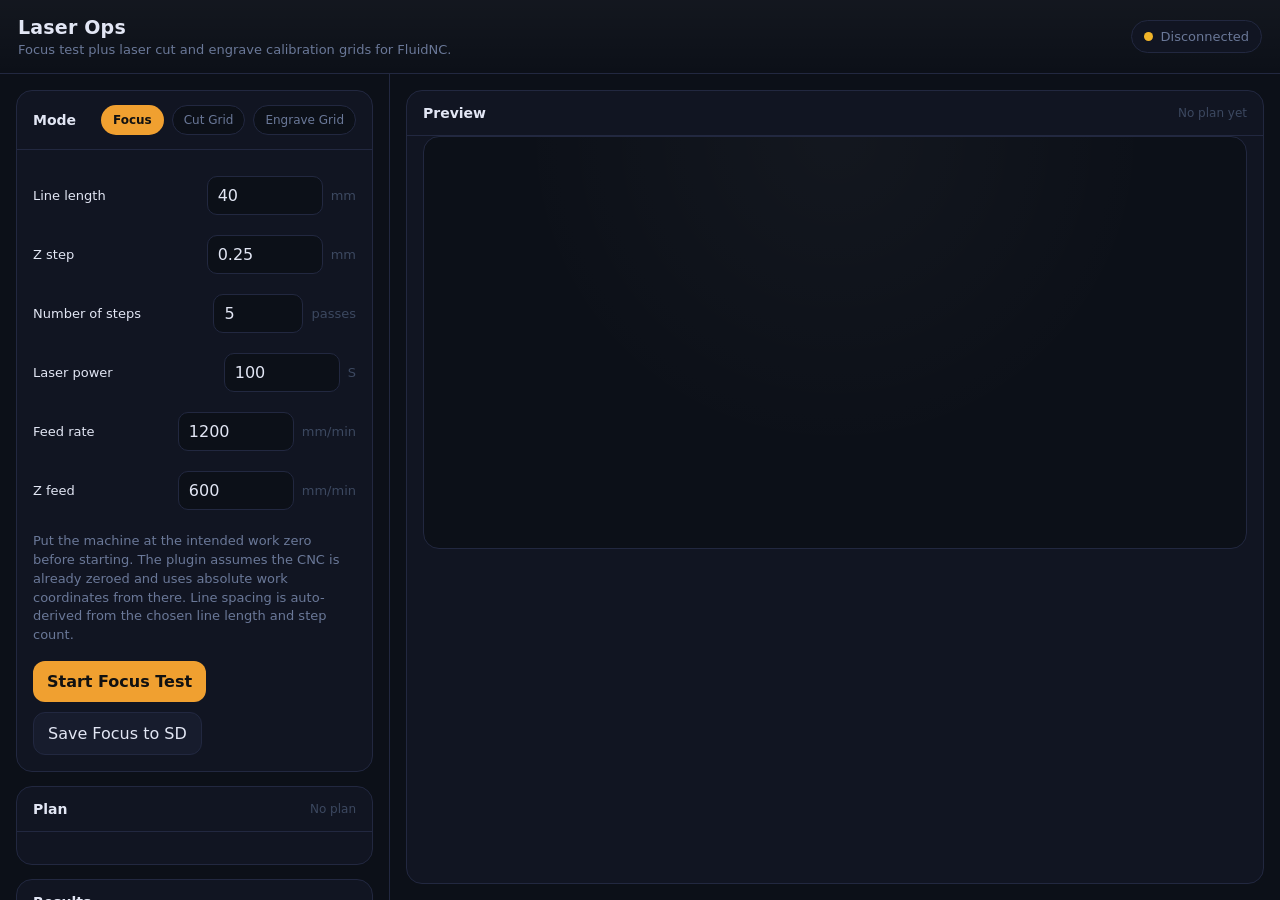
==== index.html @ 5a19244e "Remove Z moves from laser grids" ====
<!DOCTYPE html>
<html lang="en">
<head>
<meta charset="UTF-8">
<meta name="viewport" content="width=device-width, initial-scale=1.0">
<title>Laser Ops</title>
<link rel="stylesheet" href="style.css">
</head>
<body>

<div class="shell">
  <div class="topbar">
    <div class="title-wrap">
      <div class="title">Laser Ops</div>
      <div class="subtitle">Focus test plus laser cut and engrave calibration grids for FluidNC.</div>
    </div>
    <div class="status-pill"><span id="status-dot" class="status-dot"></span><span id="status-text">Disconnected</span></div>
  </div>

  <div class="content">
    <div class="sidebar">
      <div class="panel">
        <div class="panel-hd">
          <div class="panel-title">Mode</div>
          <div class="tab-strip">
            <button class="tab-btn active" id="tab-focus" data-tab="focus">Focus</button>
            <button class="tab-btn" id="tab-cut" data-tab="cut">Cut Grid</button>
            <button class="tab-btn" id="tab-engrave" data-tab="engrave">Engrave Grid</button>
          </div>
        </div>
        <div class="panel-body">
          <div id="mode-focus" class="mode-panel">
          <div class="param-row">
            <span class="param-label">Line length</span>
            <div class="param-controls"><input id="line-length" class="param-input" type="number" min="1" step="0.1" value="40"><span class="param-unit">mm</span></div>
          </div>
          <div class="param-row">
            <span class="param-label">Z step</span>
            <div class="param-controls"><input id="z-step" class="param-input" type="number" min="0.001" step="0.001" value="0.25"><span class="param-unit">mm</span></div>
          </div>
          <div class="param-row">
            <span class="param-label">Number of steps</span>
            <div class="param-controls"><input id="step-count" class="param-input narrow" type="number" min="1" step="1" value="5"><span class="param-unit">passes</span></div>
          </div>
          <div class="param-row">
            <span class="param-label">Laser power</span>
            <div class="param-controls"><input id="laser-power" class="param-input" type="number" min="0" step="1" value="100"><span class="param-unit">S</span></div>
          </div>
          <div class="param-row">
            <span class="param-label">Feed rate</span>
            <div class="param-controls"><input id="feed-rate" class="param-input" type="number" min="1" step="1" value="1200"><span class="param-unit">mm/min</span></div>
          </div>
          <div class="param-row">
            <span class="param-label">Z feed</span>
            <div class="param-controls"><input id="z-feed" class="param-input" type="number" min="1" step="1" value="600"><span class="param-unit">mm/min</span></div>
          </div>
          <div class="hint">
            Put the machine at the intended work zero before starting. The plugin assumes the CNC is already zeroed and uses absolute work coordinates from there.
            Line spacing is auto-derived from the chosen line length and step count.
          </div>

          <div class="action-bar">
            <button id="start-focus-btn" class="primary-btn">Start Focus Test</button>
            <button id="save-focus-btn" class="secondary-btn">Save Focus to SD</button>
            <button id="abort-btn" class="danger-btn" style="display:none">Abort</button>
            <button id="reset-btn" class="secondary-btn" style="display:none">Reset</button>
          </div>
          </div>

          <div id="mode-cut" class="mode-panel" style="display:none">
            <div class="param-row">
              <span class="param-label">Columns (power)</span>
              <div class="param-controls"><input id="cut-cols" class="param-input narrow" type="number" min="1" step="1" value="5"><span class="param-unit">cells</span></div>
            </div>
            <div class="param-row">
              <span class="param-label">Rows (speed)</span>
              <div class="param-controls"><input id="cut-rows" class="param-input narrow" type="number" min="1" step="1" value="5"><span class="param-unit">cells</span></div>
            </div>
            <div class="param-row">
              <span class="param-label">Power start</span>
              <div class="param-controls"><input id="cut-power-start" class="param-input" type="number" min="0" step="1" value="120"><span class="param-unit">S</span></div>
            </div>
            <div class="param-row">
              <span class="param-label">Power step</span>
              <div class="param-controls"><input id="cut-power-step" class="param-input" type="number" min="0" step="1" value="60"><span class="param-unit">S</span></div>
            </div>
            <div class="param-row">
              <span class="param-label">Speed start</span>
              <div class="param-controls"><input id="cut-speed-start" class="param-input" type="number" min="1" step="1" value="800"><span class="param-unit">mm/min</span></div>
            </div>
            <div class="param-row">
              <span class="param-label">Speed step</span>
              <div class="param-controls"><input id="cut-speed-step" class="param-input" type="number" min="0" step="1" value="300"><span class="param-unit">mm/min</span></div>
            </div>
            <div class="param-row">
              <span class="param-label">Square size</span>
              <div class="param-controls"><input id="cut-square-size" class="param-input" type="number" min="1" step="0.1" value="12"><span class="param-unit">mm</span></div>
            </div>
            <div class="param-row">
              <span class="param-label">Gap</span>
              <div class="param-controls"><input id="cut-gap" class="param-input" type="number" min="0" step="0.1" value="3"><span class="param-unit">mm</span></div>
            </div>
            <div class="hint">
              Each cell is a cut-only square. Power is varied across columns and speed is varied across rows.
            </div>
            <div class="action-bar">
              <button id="start-cut-btn" class="primary-btn">Start Cut Grid</button>
              <button id="save-cut-btn" class="secondary-btn">Save Cut to SD</button>
            </div>
          </div>

          <div id="mode-engrave" class="mode-panel" style="display:none">
            <div class="param-row">
              <span class="param-label">Columns (power)</span>
              <div class="param-controls"><input id="engrave-cols" class="param-input narrow" type="number" min="1" step="1" value="5"><span class="param-unit">cells</span></div>
            </div>
            <div class="param-row">
              <span class="param-label">Rows (speed)</span>
              <div class="param-controls"><input id="engrave-rows" class="param-input narrow" type="number" min="1" step="1" value="5"><span class="param-unit">cells</span></div>
            </div>
            <div class="param-row">
              <span class="param-label">Power start</span>
              <div class="param-controls"><input id="engrave-power-start" class="param-input" type="number" min="0" step="1" value="60"><span class="param-unit">S</span></div>
            </div>
            <div class="param-row">
              <span class="param-label">Power step</span>
              <div class="param-controls"><input id="engrave-power-step" class="param-input" type="number" min="0" step="1" value="30"><span class="param-unit">S</span></div>
            </div>
            <div class="param-row">
              <span class="param-label">Speed start</span>
              <div class="param-controls"><input id="engrave-speed-start" class="param-input" type="number" min="1" step="1" value="1200"><span class="param-unit">mm/min</span></div>
            </div>
            <div class="param-row">
              <span class="param-label">Speed step</span>
              <div class="param-controls"><input id="engrave-speed-step" class="param-input" type="number" min="0" step="1" value="300"><span class="param-unit">mm/min</span></div>
            </div>
            <div class="param-row">
              <span class="param-label">Square size</span>
              <div class="param-controls"><input id="engrave-square-size" class="param-input" type="number" min="1" step="0.1" value="12"><span class="param-unit">mm</span></div>
            </div>
            <div class="param-row">
              <span class="param-label">Line interval</span>
              <div class="param-controls"><input id="engrave-line-interval" class="param-input" type="number" min="0.1" step="0.1" value="0.5"><span class="param-unit">mm</span></div>
            </div>
            <div class="hint">
              Each cell is an engraved fill square. Power is varied across columns and speed is varied across rows.
            </div>
            <div class="action-bar">
              <button id="start-engrave-btn" class="primary-btn">Start Engrave Grid</button>
              <button id="save-engrave-btn" class="secondary-btn">Save Engrave to SD</button>
            </div>
          </div>
        </div>
      </div>

      <div class="panel">
        <div class="panel-hd"><div class="panel-title">Plan</div><div id="plan-summary" class="pass-value">No plan</div></div>
        <div class="panel-body">
          <div id="pass-list" class="progress-list"></div>
        </div>
      </div>

      <div class="panel">
        <div class="panel-hd"><div class="panel-title">Results</div></div>
        <div class="panel-body">
          <div id="results" class="results">
            <div class="result-line"><span class="result-label">Ready</span><span class="result-value">Set parameters and start</span></div>
          </div>
        </div>
      </div>
    </div>

    <div class="preview">
      <div class="preview-panel">
        <div class="panel" style="height:100%">
          <div class="panel-hd"><div class="panel-title">Preview</div><div id="plan-detail" class="pass-value">No plan yet</div></div>
          <div class="panel-body" style="height:100%; min-height:0; padding-top:0">
            <div class="preview-canvas-wrap"><canvas id="preview" class="preview-canvas"></canvas></div>
          </div>
        </div>
      </div>
    </div>
  </div>
</div>

<div id="toast" class="toast"></div>

<script>
let msgId = 0
const pending = {}
const state = {
  machineState: 'Disconnected',
  running: false,
  abort: false,
  plan: null,
  saveTimer: null,
  mode: 'focus',
}

const defaults = {
  lineLength: 40,
  zStep: 0.25,
  stepCount: 5,
  laserPower: 100,
  feedRate: 1200,
  zFeed: 600,
  cut: {
    cols: 5,
    rows: 5,
    powerStart: 120,
    powerStep: 60,
    speedStart: 800,
    speedStep: 300,
    squareSize: 12,
    gap: 3,
  },
  engrave: {
    cols: 5,
    rows: 5,
    powerStart: 60,
    powerStep: 30,
    speedStart: 1200,
    speedStep: 300,
    squareSize: 12,
    lineInterval: 0.5,
  }
}

function call(method, params) {
  return new Promise((resolve, reject) => {
    const id = String(++msgId)
    pending[id] = { resolve, reject }
    window.parent.postMessage({ type: 'fluid-request', id, method, params: params ?? {} }, '*')
  })
}

window.addEventListener('message', e => {
  if (e.data?.type === 'fluid-response') {
    const p = pending[e.data.id]
    if (p) {
      delete pending[e.data.id]
      e.data.error ? p.reject(new Error(e.data.error)) : p.resolve(e.data.result)
    }
  }
  if (e.data?.type === 'fluid-event' && e.data.event === 'status') {
    applyStatus(e.data.data)
  }
})

function $(id) { return document.getElementById(id) }
function num(id, fallback) {
  const v = parseFloat($(id).value)
  return Number.isFinite(v) ? v : fallback
}

function clamp(v, min, max) {
  return Math.min(max, Math.max(min, v))
}

function fmt(v) {
  return Number(v).toFixed(3)
}

function toast(msg, kind = 'ok') {
  const el = $('toast')
  el.textContent = msg
  el.className = `toast show ${kind}`
  clearTimeout(toast._t)
  toast._t = setTimeout(() => { el.className = 'toast' }, 2500)
}

function setStatus(text, kind) {
  $('status-text').textContent = text
  $('status-dot').className = `status-dot ${kind}`
}

function applyStatus(s) {
  if (!s) return
  state.machineState = s.state || state.machineState
  if (state.machineState === 'Idle') setStatus('Idle', 'idle')
  else if (state.machineState === 'Run' || state.machineState === 'Jog') setStatus(state.machineState, 'run')
  else if (state.machineState === 'Alarm') setStatus('Alarm', 'alarm')
  else setStatus(state.machineState || 'Connected', '')
}

function readParams() {
  const lineLength = Math.max(0.001, num('line-length', defaults.lineLength))
  const zStep = Math.max(0.001, Math.abs(num('z-step', defaults.zStep)))
  const stepCount = Math.max(1, Math.round(num('step-count', defaults.stepCount)))
  const laserPower = Math.max(0, num('laser-power', defaults.laserPower))
  const feedRate = Math.max(1, num('feed-rate', defaults.feedRate))
  const zFeed = Math.max(1, num('z-feed', defaults.zFeed))
  const linePitch = stepCount > 1 ? clamp(lineLength / stepCount, 1, 20) : 0

  return { lineLength, zStep, stepCount, laserPower, feedRate, zFeed, linePitch }
}

function readGridParams(prefix) {
  const base = {
    cols: Math.max(1, Math.round(num(`${prefix}-cols`, defaults[prefix].cols))),
    rows: Math.max(1, Math.round(num(`${prefix}-rows`, defaults[prefix].rows))),
    powerStart: Math.max(0, num(`${prefix}-power-start`, defaults[prefix].powerStart)),
    powerStep: Math.max(0, num(`${prefix}-power-step`, defaults[prefix].powerStep)),
    speedStart: Math.max(1, num(`${prefix}-speed-start`, defaults[prefix].speedStart)),
    speedStep: Math.max(0, num(`${prefix}-speed-step`, defaults[prefix].speedStep)),
    squareSize: Math.max(1, num(`${prefix}-square-size`, defaults[prefix].squareSize)),
  }
  if (prefix === 'cut') base.gap = Math.max(0, num('cut-gap', defaults.cut.gap))
  if (prefix === 'engrave') base.lineInterval = Math.max(0.05, num('engrave-line-interval', defaults.engrave.lineInterval))
  return base
}

function buildPlan() {
  const p = readParams()
  const passes = []
  for (let i = 0; i < p.stepCount; i++) {
    const y = i * p.linePitch
    const z = i * p.zStep
    const reverse = i % 2 === 1
    passes.push({
      index: i,
      label: `Pass ${i + 1}`,
      y,
      z,
      startX: reverse ? p.lineLength : 0,
      endX: reverse ? 0 : p.lineLength,
      reverse,
    })
  }
  return { ...p, passes }
}

function buildGridPlan(prefix) {
  const p = readGridParams(prefix)
  const gap = p.gap ?? 3
  const cells = []
  for (let row = 0; row < p.rows; row++) {
    for (let col = 0; col < p.cols; col++) {
      cells.push({
        row,
        col,
        power: p.powerStart + col * p.powerStep,
        speed: p.speedStart + row * p.speedStep,
        x: col * (p.squareSize + gap),
        y: row * (p.squareSize + gap),
      })
    }
  }
  return { ...p, gap, cells, totalW: p.cols * p.squareSize + (p.cols - 1) * gap, totalH: p.rows * p.squareSize + (p.rows - 1) * gap }
}

function savePlan() {
  clearTimeout(state.saveTimer)
  state.saveTimer = setTimeout(async () => {
    try {
      await call('saveSettings', {
        data: {
          focus: readParams(),
          cut: readGridParams('cut'),
          engrave: readGridParams('engrave'),
          lastMode: state.mode,
        }
      })
    } catch (_) {}
  }, 250)
}

function safeFileStamp() {
  const d = new Date()
  const p = n => String(n).padStart(2, '0')
  return `${d.getFullYear()}${p(d.getMonth() + 1)}${p(d.getDate())}-${p(d.getHours())}${p(d.getMinutes())}${p(d.getSeconds())}`
}

function fileNameForMode(mode) {
  return `laser-ops-${mode}-${safeFileStamp()}.nc`
}

function textStrokeCommands(text, x, y, scale, feed) {
  const lines = []
  let cursor = x
  for (const ch of String(text)) {
    const glyph = fontGlyph(ch)
    for (const seg of glyph) {
      lines.push(`G0 X${fmt(cursor + seg[0] * scale)} Y${fmt(y + seg[1] * scale)}`)
      lines.push(`G1 X${fmt(cursor + seg[2] * scale)} Y${fmt(y + seg[3] * scale)} F${Math.round(feed)}`)
    }
    cursor += 6 * scale
  }
  return lines
}

function buildFocusGcode() {
  const p = buildPlan()
  const lines = ['(Laser Ops focus test)', 'G90 G21', 'M5', 'G0 X0 Y0']
  for (const pass of p.passes) {
    lines.push(`G0 X${fmt(pass.startX)} Y${fmt(pass.y)}`)
    lines.push(`G1 Z${fmt(pass.z)} F${fmt(p.zFeed)}`)
    lines.push(`M4 S${Math.round(p.laserPower)}`)
    lines.push(`G1 X${fmt(pass.endX)} F${Math.round(p.feedRate)}`)
    lines.push('M5')
  }
  lines.push('M5', 'M30')
  return lines.join('\n') + '\n'
}

function buildCutGcode() {
  const p = buildGridPlan('cut')
  const lines = ['(Laser Ops cut grid)', 'G90 G21', 'M5', 'G0 X0 Y0']
  const stepX = p.squareSize + p.gap
  const stepY = p.squareSize + p.gap
  const labelMargin = 10
  const labelPower = 30
  for (let col = 0; col < p.cols; col++) {
    const x = labelMargin + col * stepX
    lines.push('M5', `M4 S${labelPower}`)
    lines.push(...textStrokeCommands(compactValue(p.powerStart + col * p.powerStep), x, labelMargin - 6, 2.2, 900))
    lines.push('M5')
  }
  for (let row = 0; row < p.rows; row++) {
    const y = labelMargin + row * stepY + p.squareSize * 0.6
    lines.push('M5', `M4 S${labelPower}`)
    lines.push(...textStrokeCommands(compactValue(p.speedStart + row * p.speedStep), labelMargin - 8, y, 2.2, 900))
    lines.push('M5')
  }
  for (const cell of p.cells) {
    const x = labelMargin + cell.col * stepX
    const y = labelMargin + cell.row * stepY
    lines.push(`G0 X${fmt(x)} Y${fmt(y)}`)
    lines.push(`M4 S${Math.round(cell.power)}`)
    lines.push(`G1 F${Math.round(cell.speed)}`)
    lines.push(`G1 X${fmt(x + p.squareSize)} Y${fmt(y)}`)
    lines.push(`G1 X${fmt(x + p.squareSize)} Y${fmt(y + p.squareSize)}`)
    lines.push(`G1 X${fmt(x)} Y${fmt(y + p.squareSize)}`)
    lines.push(`G1 X${fmt(x)} Y${fmt(y)}`)
    lines.push('M5')
  }
  lines.push('M5', 'M30')
  return lines.join('\n') + '\n'
}

function buildEngraveGcode() {
  const p = buildGridPlan('engrave')
  const lines = ['(Laser Ops engrave grid)', 'G90 G21', 'M5', 'G0 X0 Y0']
  const stepX = p.squareSize + p.gap
  const stepY = p.squareSize + p.gap
  const labelMargin = 10
  const labelPower = 30
  for (let col = 0; col < p.cols; col++) {
    const x = labelMargin + col * stepX
    lines.push('M5', `M4 S${labelPower}`)
    lines.push(...textStrokeCommands(compactValue(p.powerStart + col * p.powerStep), x, labelMargin - 6, 2.2, 900))
    lines.push('M5')
  }
  for (let row = 0; row < p.rows; row++) {
    const y = labelMargin + row * stepY + p.squareSize * 0.6
    lines.push('M5', `M4 S${labelPower}`)
    lines.push(...textStrokeCommands(compactValue(p.speedStart + row * p.speedStep), labelMargin - 8, y, 2.2, 900))
    lines.push('M5')
  }
  for (const cell of p.cells) {
    const x = labelMargin + cell.col * stepX
    const y = labelMargin + cell.row * stepY
    lines.push(`G0 X${fmt(x)} Y${fmt(y)}`)
    lines.push(`M4 S${Math.round(cell.power)}`)
    for (let yy = y; yy <= y + p.squareSize + 1e-6; yy += p.lineInterval) {
      lines.push(`G1 X${fmt(x + p.squareSize)} Y${fmt(yy)} F${Math.round(cell.speed)}`)
      lines.push(`G1 X${fmt(x)} Y${fmt(yy)} F${Math.round(cell.speed)}`)
    }
    lines.push('M5')
  }
  lines.push('M5', 'M30')
  return lines.join('\n') + '\n'
}

async function saveCurrentModeToSd(mode) {
  const content = mode === 'focus' ? buildFocusGcode() : mode === 'cut' ? buildCutGcode() : buildEngraveGcode()
  const path = `/sd/${fileNameForMode(mode)}`
  await call('writeFile', { path, content, fs: 'sd' })
  toast(`Saved to SD: ${path}`, 'ok')
  $('results').innerHTML = `<div class="result-line"><span class="result-label">Saved</span><span class="result-value">${path}</span></div>`
}

function loadParams(settings) {
  const focus = { ...defaults, ...(settings?.focus || settings || {}) }
  $('line-length').value = focus.lineLength
  $('z-step').value = focus.zStep
  $('step-count').value = focus.stepCount
  $('laser-power').value = focus.laserPower
  $('feed-rate').value = focus.feedRate
  $('z-feed').value = focus.zFeed
  const cut = { ...defaults.cut, ...(settings?.cut || {}) }
  $('cut-cols').value = cut.cols
  $('cut-rows').value = cut.rows
  $('cut-power-start').value = cut.powerStart
  $('cut-power-step').value = cut.powerStep
  $('cut-speed-start').value = cut.speedStart
  $('cut-speed-step').value = cut.speedStep
  $('cut-square-size').value = cut.squareSize
  $('cut-gap').value = cut.gap
  const engrave = { ...defaults.engrave, ...(settings?.engrave || {}) }
  $('engrave-cols').value = engrave.cols
  $('engrave-rows').value = engrave.rows
  $('engrave-power-start').value = engrave.powerStart
  $('engrave-power-step').value = engrave.powerStep
  $('engrave-speed-start').value = engrave.speedStart
  $('engrave-speed-step').value = engrave.speedStep
  $('engrave-square-size').value = engrave.squareSize
  $('engrave-line-interval').value = engrave.lineInterval
}

function renderPlan() {
  const plan = state.mode === 'focus' ? buildPlan() : buildGridPlan(state.mode)
  state.plan = plan
  if (state.mode === 'focus') {
    $('plan-summary').textContent = `${plan.stepCount} passes`
    $('plan-detail').textContent = `Length ${fmt(plan.lineLength)} mm, pitch ${fmt(plan.linePitch)} mm, Z step ${fmt(plan.zStep)} mm`
    $('pass-list').innerHTML = plan.passes.map(p => `
    <div class="pass-row pending" id="pass-${p.index}">
      <div class="pass-dot"></div>
      <div class="pass-main">
        <div class="pass-title">${p.label}</div>
        <div class="pass-meta">${p.reverse ? 'Right to left' : 'Left to right'} · Y ${fmt(p.y)} · Z ${fmt(p.z)}</div>
      </div>
      <div class="pass-value">${fmt(p.z)} mm</div>
    </div>
    `).join('')
  } else {
    $('plan-summary').textContent = `${plan.rows} × ${plan.cols} cells`
    $('plan-detail').textContent = state.mode === 'cut'
      ? `Cut grid: square ${fmt(plan.squareSize)} mm, gap ${fmt(plan.gap ?? 3)} mm`
      : `Engrave grid: square ${fmt(plan.squareSize)} mm, line interval ${fmt(plan.lineInterval)} mm`
    $('pass-list').innerHTML = `
      <div class="pass-row done">
        <div class="pass-dot"></div>
        <div class="pass-main">
          <div class="pass-title">Power axis</div>
          <div class="pass-meta">${fmt(plan.cols)} columns from ${fmt(plan.powerStart)} to ${fmt(plan.powerStart + (plan.cols - 1) * plan.powerStep)}</div>
        </div>
        <div class="pass-value">S</div>
      </div>
      <div class="pass-row done">
        <div class="pass-dot"></div>
        <div class="pass-main">
          <div class="pass-title">Speed axis</div>
          <div class="pass-meta">${fmt(plan.rows)} rows from ${fmt(plan.speedStart)} to ${fmt(plan.speedStart + (plan.rows - 1) * plan.speedStep)}</div>
        </div>
        <div class="pass-value">mm/min</div>
      </div>
    `
  }
  if (state.mode === 'focus') drawPreview()
  else drawGridPreview(state.mode)
}

function setPassState(index, kind, value) {
  const row = $(`pass-${index}`)
  if (!row) return
  row.className = `pass-row ${kind}`
  const valueEl = row.querySelector('.pass-value')
  if (valueEl && value !== undefined) valueEl.textContent = value
}

function fontGlyph(ch) {
  const g = {
    '0': [[0,0,4,0],[4,0,4,6],[4,6,0,6],[0,6,0,0]],
    '1': [[2,0,2,6],[1,1,2,0],[1,6,3,6]],
    '2': [[0,1,1,0],[1,0,4,0],[4,0,4,3],[4,3,0,6],[0,6,4,6]],
    '3': [[0,0,4,0],[4,0,4,6],[0,3,3,3],[0,6,4,6]],
    '4': [[0,0,0,3],[0,3,4,3],[4,0,4,6]],
    '5': [[4,0,0,0],[0,0,0,3],[0,3,4,3],[4,3,4,6],[0,6,4,6]],
    '6': [[4,0,0,0],[0,0,0,6],[0,3,4,3],[4,3,4,6],[0,6,4,6]],
    '7': [[0,0,4,0],[4,0,1,6]],
    '8': [[0,0,4,0],[4,0,4,6],[4,6,0,6],[0,6,0,0],[0,3,4,3]],
    '9': [[4,6,4,0],[4,0,0,0],[0,0,0,3],[0,3,4,3]],
    '.': [[2,5,2,5]],
    '-': [[0,3,4,3]],
    'S': [[4,0,0,0],[0,0,0,3],[0,3,4,3],[4,3,4,6],[4,6,0,6]],
    'P': [[0,6,0,0],[0,0,4,0],[4,0,4,3],[4,3,0,3]],
    'F': [[0,0,0,6],[0,0,4,0],[0,3,3,3]],
    'x': [[0,0,4,6],[4,0,0,6]],
    '/': [[0,6,4,0]],
    ' ': [],
  }
  return g[ch] || []
}

function drawTextStroke(ctx, text, x, y, scale, strokeWidth = 1) {
  ctx.lineWidth = strokeWidth
  for (const ch of String(text)) {
    const glyph = fontGlyph(ch)
    for (const seg of glyph) {
      if (seg.length === 4) {
        ctx.beginPath()
        ctx.moveTo(x + seg[0] * scale, y + seg[1] * scale)
        ctx.lineTo(x + seg[2] * scale, y + seg[3] * scale)
        ctx.stroke()
      }
    }
    x += 6 * scale
  }
}

function cellOrigin(plan, cell) {
  const margin = 8
  return {
    x: margin + cell.col * (plan.squareSize + plan.gap),
    y: margin + cell.row * (plan.squareSize + plan.gap),
  }
}

function drawGridPreview(mode, activeCell = null) {
  const canvas = $('preview')
  const wrap = canvas.parentElement
  const w = wrap.clientWidth || 320
  const h = wrap.clientHeight || 320
  const dpr = window.devicePixelRatio || 1
  canvas.width = Math.max(1, Math.floor(w * dpr))
  canvas.height = Math.max(1, Math.floor(h * dpr))
  canvas.style.width = `${w}px`
  canvas.style.height = `${h}px`
  const ctx = canvas.getContext('2d')
  ctx.setTransform(dpr, 0, 0, dpr, 0, 0)
  ctx.clearRect(0, 0, w, h)
  const plan = buildGridPlan(mode)
  const pad = 28
  const scale = Math.min((w - pad * 2) / (plan.totalW + 24), (h - pad * 2) / (plan.totalH + 24))
  const ox = pad + 12
  const oy = pad + 18
  const square = plan.squareSize * scale
  const gap = plan.gap * scale
  const textScale = Math.max(1.1, scale * 0.45)

  ctx.strokeStyle = getComputedStyle(document.documentElement).getPropertyValue('--border-strong').trim() || 'rgba(255,255,255,0.15)'
  ctx.fillStyle = 'rgba(255,255,255,0.04)'
  ctx.lineWidth = 1
  ctx.beginPath()
  ctx.roundRect(12, 12, w - 24, h - 24, 16)
  ctx.fill()
  ctx.stroke()

  ctx.fillStyle = 'rgba(106,120,152,0.95)'
  ctx.font = '12px ui-sans-serif, system-ui, sans-serif'
  ctx.fillText('Power axis', ox + square / 2, oy - 12)
  ctx.save()
  ctx.translate(8, oy + square / 2)
  ctx.rotate(-Math.PI / 2)
  ctx.fillText('Speed axis', 0, 0)
  ctx.restore()

  for (const cell of plan.cells) {
    const origin = {
      x: ox + cell.col * (square + gap),
      y: oy + cell.row * (square + gap),
    }
    ctx.fillStyle = cell === activeCell ? 'rgba(240,160,48,0.22)' : 'rgba(255,255,255,0.03)'
    ctx.strokeStyle = cell === activeCell ? 'rgba(240,160,48,1)' : 'rgba(226,230,244,0.6)'
    ctx.lineWidth = cell === activeCell ? 3 : 1.4
    ctx.beginPath()
    ctx.rect(origin.x, origin.y, square, square)
    ctx.fill()
    ctx.stroke()
  }

  for (let col = 0; col < plan.cols; col++) {
    const v = fmt(plan.powerStart + col * plan.powerStep)
    const x = ox + col * (square + gap)
    ctx.strokeStyle = 'rgba(226,230,244,0.85)'
    drawTextStroke(ctx, v, x + 1, oy - 6, textScale, 1.2)
  }
  for (let row = 0; row < plan.rows; row++) {
    const v = fmt(plan.speedStart + row * plan.speedStep)
    const y = oy + row * (square + gap) + square * 0.58
    ctx.strokeStyle = 'rgba(226,230,244,0.85)'
    drawTextStroke(ctx, v, 0, y, textScale, 1.2)
  }

  ctx.fillStyle = 'rgba(106,120,152,0.95)'
  ctx.fillText(mode === 'cut' ? 'Cut squares' : 'Filled engrave squares', ox + plan.totalW * scale * 0.5 - 40, h - 12)
}

function drawPreview(activeIndex = -1) {
  const canvas = $('preview')
  const wrap = canvas.parentElement
  const w = wrap.clientWidth || 320
  const h = wrap.clientHeight || 320
  const dpr = window.devicePixelRatio || 1
  canvas.width = Math.max(1, Math.floor(w * dpr))
  canvas.height = Math.max(1, Math.floor(h * dpr))
  canvas.style.width = `${w}px`
  canvas.style.height = `${h}px`

  const ctx = canvas.getContext('2d')
  ctx.setTransform(dpr, 0, 0, dpr, 0, 0)
  ctx.clearRect(0, 0, w, h)

  const plan = state.plan || buildPlan()
  if (!plan.passes) return drawGridPreview(state.mode)
  const pad = 24
  const area = {
    x: pad,
    y: pad,
    w: Math.max(50, w - pad * 2),
    h: Math.max(50, h - pad * 2),
  }
  const maxZ = Math.max(1, plan.stepCount > 1 ? (plan.stepCount - 1) * plan.zStep : 1)

  ctx.strokeStyle = getComputedStyle(document.documentElement).getPropertyValue('--border-strong').trim() || 'rgba(255,255,255,0.15)'
  ctx.fillStyle = 'rgba(255,255,255,0.04)'
  ctx.lineWidth = 1
  ctx.beginPath()
  ctx.roundRect(area.x, area.y, area.w, area.h, 14)
  ctx.fill()
  ctx.stroke()

  const left = area.x + 28
  const right = area.x + area.w - 28
  const top = area.y + 20
  const bottom = area.y + area.h - 30
  const usableH = bottom - top

  for (const p of plan.passes) {
    const t = plan.passes.length === 1 ? 0.5 : p.index / (plan.passes.length - 1)
    const y = top + t * usableH
    const zLabel = `Z ${fmt(p.z)}`
    ctx.strokeStyle = p.index === activeIndex ? 'rgba(240,160,48,1)' : 'rgba(226,230,244,0.65)'
    ctx.lineWidth = p.index === activeIndex ? 4 : 2
    ctx.beginPath()
    ctx.moveTo(left, y)
    ctx.lineTo(right, y)
    ctx.stroke()

    ctx.fillStyle = p.index === activeIndex ? 'rgba(240,160,48,1)' : 'rgba(226,230,244,0.85)'
    ctx.font = '12px ui-sans-serif, system-ui, sans-serif'
    ctx.fillText(zLabel, left, y - 7)
    ctx.fillText(p.reverse ? 'R' : 'L', right + 8, y + 4)
  }

  ctx.fillStyle = 'rgba(240,160,48,0.18)'
  ctx.fillRect(left, top - 8, right - left, 1)
  ctx.fillStyle = 'rgba(240,160,48,0.22)'
  ctx.fillRect(left, bottom + 7, right - left, 1)

  ctx.fillStyle = 'rgba(106,120,152,0.95)'
  ctx.font = '12px ui-sans-serif, system-ui, sans-serif'
  ctx.fillText(`Length ${fmt(plan.lineLength)} mm`, left, bottom + 24)
  ctx.fillText(`Pitch ${fmt(plan.linePitch)} mm`, left + 160, bottom + 24)
  ctx.fillText(`Z span ${fmt(maxZ)} mm`, left + 280, bottom + 24)
}

async function wait(ms) {
  return new Promise(resolve => setTimeout(resolve, ms))
}

async function startFocus() {
  const plan = buildPlan()
  state.plan = plan
  renderPlan()

  if (state.running) return
  if (state.machineState === 'Alarm') {
    toast('Clear alarm before starting', 'err')
    return
  }
  if (state.machineState && state.machineState !== 'Idle' && state.machineState !== 'Connected') {
    toast('Machine must be idle before starting', 'warn')
    return
  }

  state.running = true
  state.abort = false
  $('start-focus-btn').style.display = 'none'
  $('abort-btn').style.display = ''
  $('reset-btn').style.display = 'none'
  $('results').innerHTML = '<div class="result-line"><span class="result-label">Status</span><span class="result-value">Running focus test</span></div>'

  try {
    await call('sendCommand', { command: 'G90 G21' })
    await call('sendCommand', { command: 'M5' })
    await call('sendCommand', { command: 'G0 X0 Y0' })

    for (const pass of plan.passes) {
      if (state.abort) throw new Error('Aborted')
      setPassState(pass.index, 'active', `Z ${fmt(pass.z)} mm`)
      drawPreview(pass.index)

      await call('sendCommand', { command: `G0 X${fmt(pass.startX)} Y${fmt(pass.y)}` })
      await call('sendCommand', { command: `G1 Z${fmt(pass.z)} F${fmt(plan.zFeed)}` })
      await call('sendCommand', { command: `M4 S${Math.round(plan.laserPower)}` })
      await call('sendCommand', { command: `G1 X${fmt(pass.endX)} F${fmt(plan.feedRate)}` })
      await call('sendCommand', { command: 'M5' })

      setPassState(pass.index, 'done', `Z ${fmt(pass.z)} mm`)
      if (pass.index === plan.passes.length - 1) break
      await wait(25)
    }

    $('results').innerHTML = `
      <div class="result-line"><span class="result-label">Passes</span><span class="result-value">${plan.stepCount}</span></div>
      <div class="result-line"><span class="result-label">Line length</span><span class="result-value">${fmt(plan.lineLength)} mm</span></div>
      <div class="result-line"><span class="result-label">Z step</span><span class="result-value">${fmt(plan.zStep)} mm</span></div>
      <div class="result-line"><span class="result-label">Auto pitch</span><span class="result-value">${fmt(plan.linePitch)} mm</span></div>
    `
    toast('Focus pattern complete', 'ok')
  } catch (err) {
    if (state.abort) toast('Aborted', 'warn')
    else toast(err.message || 'Focus test failed', 'err')
    try { await call('sendCommand', { command: 'M5' }) } catch (_) {}
    $('results').innerHTML = `
      <div class="result-line"><span class="result-label">Stopped</span><span class="result-value">${err.message || 'Error'}</span></div>
    `
  } finally {
    state.running = false
    $('abort-btn').style.display = 'none'
    $('reset-btn').style.display = ''
    $('start-focus-btn').style.display = ''
    drawPreview()
  }
}

async function startCutGrid() {
  const plan = buildGridPlan('cut')
  state.plan = plan
  state.mode = 'cut'
  renderPlan()
  if (state.running) return
  state.running = true
  state.abort = false
  $('start-focus-btn').style.display = 'none'
  $('start-cut-btn').style.display = 'none'
  $('start-engrave-btn').style.display = 'none'
  $('abort-btn').style.display = ''
  $('reset-btn').style.display = 'none'
  $('results').innerHTML = '<div class="result-line"><span class="result-label">Status</span><span class="result-value">Running cut grid</span></div>'
  try {
    await call('sendCommand', { command: 'G90 G21' })
    await call('sendCommand', { command: 'M5' })
    await call('sendCommand', { command: 'G0 X0 Y0' })
    const stepX = plan.squareSize + plan.gap
    const stepY = plan.squareSize + plan.gap
    const labelMargin = 10
    await engraveGridLabels('cut', plan, labelMargin, labelMargin)
    for (const cell of plan.cells) {
      if (state.abort) throw new Error('Aborted')
      setPassState(cell.row * plan.cols + cell.col, 'active', `S ${fmt(cell.power)} / F ${fmt(cell.speed)}`)
      drawGridPreview('cut', cell)
      const ox = labelMargin + cell.col * stepX
      const oy = labelMargin + cell.row * stepY
      await call('sendCommand', { command: `G0 X${fmt(ox)} Y${fmt(oy)}` })
      await call('sendCommand', { command: `M4 S${Math.round(cell.power)}` })
      await call('sendCommand', { command: `G1 F${Math.round(cell.speed)}` })
      await cutSquarePath(ox, oy, plan.squareSize, cell.speed)
      await call('sendCommand', { command: 'M5' })
      setPassState(cell.row * plan.cols + cell.col, 'done', `S ${fmt(cell.power)} / F ${fmt(cell.speed)}`)
    }
    $('results').innerHTML = `<div class="result-line"><span class="result-label">Cells</span><span class="result-value">${plan.cells.length}</span></div>`
    toast('Cut grid complete', 'ok')
  } catch (err) {
    toast(err.message || 'Cut grid failed', 'err')
    try { await call('sendCommand', { command: 'M5' }) } catch (_) {}
  } finally {
    state.running = false
    $('abort-btn').style.display = 'none'
    $('reset-btn').style.display = ''
    $('start-focus-btn').style.display = ''
    $('start-cut-btn').style.display = ''
    $('start-engrave-btn').style.display = ''
    drawGridPreview('cut')
  }
}

async function cutSquarePath(x, y, size, speed) {
  await call('sendCommand', { command: `G1 X${fmt(x + size)} Y${fmt(y)} F${Math.round(speed)}` })
  await call('sendCommand', { command: `G1 X${fmt(x + size)} Y${fmt(y + size)} F${Math.round(speed)}` })
  await call('sendCommand', { command: `G1 X${fmt(x)} Y${fmt(y + size)} F${Math.round(speed)}` })
  await call('sendCommand', { command: `G1 X${fmt(x)} Y${fmt(y)} F${Math.round(speed)}` })
}

async function startEngraveGrid() {
  const plan = buildGridPlan('engrave')
  state.plan = plan
  state.mode = 'engrave'
  renderPlan()
  if (state.running) return
  state.running = true
  state.abort = false
  $('start-focus-btn').style.display = 'none'
  $('start-cut-btn').style.display = 'none'
  $('start-engrave-btn').style.display = 'none'
  $('abort-btn').style.display = ''
  $('reset-btn').style.display = 'none'
  $('results').innerHTML = '<div class="result-line"><span class="result-label">Status</span><span class="result-value">Running engrave grid</span></div>'
  try {
    await call('sendCommand', { command: 'G90 G21' })
    await call('sendCommand', { command: 'M5' })
    await call('sendCommand', { command: 'G0 X0 Y0' })
    const stepX = plan.squareSize + plan.gap
    const stepY = plan.squareSize + plan.gap
    const labelMargin = 10
    await engraveGridLabels('engrave', plan, labelMargin, labelMargin)
    for (const cell of plan.cells) {
      if (state.abort) throw new Error('Aborted')
      setPassState(cell.row * plan.cols + cell.col, 'active', `S ${fmt(cell.power)} / F ${fmt(cell.speed)}`)
      drawGridPreview('engrave', cell)
      const ox = labelMargin + cell.col * stepX
      const oy = labelMargin + cell.row * stepY
      await call('sendCommand', { command: `G0 X${fmt(ox)} Y${fmt(oy)}` })
      await call('sendCommand', { command: `M4 S${Math.round(cell.power)}` })
      await engraveFilledSquare(ox, oy, plan.squareSize, plan.lineInterval, cell.speed)
      await call('sendCommand', { command: 'M5' })
      setPassState(cell.row * plan.cols + cell.col, 'done', `S ${fmt(cell.power)} / F ${fmt(cell.speed)}`)
    }
    $('results').innerHTML = `<div class="result-line"><span class="result-label">Cells</span><span class="result-value">${plan.cells.length}</span></div>`
    toast('Engrave grid complete', 'ok')
  } catch (err) {
    toast(err.message || 'Engrave grid failed', 'err')
    try { await call('sendCommand', { command: 'M5' }) } catch (_) {}
  } finally {
    state.running = false
    $('abort-btn').style.display = 'none'
    $('reset-btn').style.display = ''
    $('start-focus-btn').style.display = ''
    $('start-cut-btn').style.display = ''
    $('start-engrave-btn').style.display = ''
    drawGridPreview('engrave')
  }
}

async function engraveFilledSquare(x, y, size, interval, speed) {
  for (let yy = y; yy <= y + size + 1e-6; yy += interval) {
    await call('sendCommand', { command: `G1 X${fmt(x + size)} Y${fmt(yy)} F${Math.round(speed)}` })
    await call('sendCommand', { command: `G1 X${fmt(x)} Y${fmt(yy)} F${Math.round(speed)}` })
  }
}

function compactValue(v) {
  const n = Number(v)
  if (!Number.isFinite(n)) return String(v)
  if (Math.abs(n - Math.round(n)) < 0.0001) return String(Math.round(n))
  return n.toFixed(1)
}

async function engraveGridLabels(mode, plan, originX, originY) {
  const labelPower = 30
  const labelFeed = 900
  const size = 2.2
  const gap = plan.gap ?? 3
  const topY = originY - 6
  const leftX = originX - 8
  for (let col = 0; col < plan.cols; col++) {
    const x = originX + col * (plan.squareSize + gap)
    await drawStrokeGcodeTop(compactValue(plan.powerStart + col * plan.powerStep), x, topY, size, labelFeed, labelPower)
  }
  for (let row = 0; row < plan.rows; row++) {
    const y = originY + row * (plan.squareSize + gap) + plan.squareSize * 0.6
    await drawStrokeGcodeLeft(compactValue(plan.speedStart + row * plan.speedStep), leftX, y, size, labelFeed, labelPower)
  }
}

async function drawStrokeGcodeTop(text, x, y, scale, feed, power) {
  let cursor = x
  for (const ch of String(text)) {
    const glyph = fontGlyph(ch)
    for (const seg of glyph) {
      await call('sendCommand', { command: 'M5' })
      await call('sendCommand', { command: `G0 X${fmt(cursor + seg[0] * scale)} Y${fmt(y + seg[1] * scale)}` })
      await call('sendCommand', { command: `M4 S${power}` })
      await call('sendCommand', { command: `G1 X${fmt(cursor + seg[2] * scale)} Y${fmt(y + seg[3] * scale)} F${Math.round(feed)}` })
    }
    cursor += 6 * scale
  }
  await call('sendCommand', { command: 'M5' })
}

async function drawStrokeGcodeLeft(text, x, y, scale, feed, power) {
  let cursor = x
  for (const ch of String(text)) {
    const glyph = fontGlyph(ch)
    for (const seg of glyph) {
      await call('sendCommand', { command: 'M5' })
      await call('sendCommand', { command: `G0 X${fmt(cursor + seg[0] * scale)} Y${fmt(y + seg[1] * scale)}` })
      await call('sendCommand', { command: `M4 S${power}` })
      await call('sendCommand', { command: `G1 X${fmt(cursor + seg[2] * scale)} Y${fmt(y + seg[3] * scale)} F${Math.round(feed)}` })
    }
    cursor += 6 * scale
  }
  await call('sendCommand', { command: 'M5' })
}

function abortFocus() {
  state.abort = true
  call('sendRealtime', { byte: 0x18 }).catch(() => {})
  toast('Aborting...', 'warn')
}

function resetView() {
  state.abort = false
  state.mode = 'focus'
  renderPlan()
  $('results').innerHTML = '<div class="result-line"><span class="result-label">Ready</span><span class="result-value">Set parameters and start</span></div>'
  $('reset-btn').style.display = 'none'
}

function activateTab(tab) {
  state.mode = tab
  for (const t of ['focus', 'cut', 'engrave']) {
    $(`tab-${t}`).classList.toggle('active', t === tab)
    $(`mode-${t}`).style.display = t === tab ? '' : 'none'
  }
  renderPlan()
}

function hookInputs() {
  for (const id of ['line-length', 'z-step', 'step-count', 'laser-power', 'feed-rate', 'z-feed', 'cut-cols', 'cut-rows', 'cut-power-start', 'cut-power-step', 'cut-speed-start', 'cut-speed-step', 'cut-square-size', 'cut-gap', 'engrave-cols', 'engrave-rows', 'engrave-power-start', 'engrave-power-step', 'engrave-speed-start', 'engrave-speed-step', 'engrave-square-size', 'engrave-line-interval']) {
    $(id).addEventListener('input', () => {
      renderPlan()
      savePlan()
    })
  }
  $('start-focus-btn').addEventListener('click', startFocus)
  $('save-focus-btn').addEventListener('click', () => saveCurrentModeToSd('focus'))
  $('start-cut-btn').addEventListener('click', startCutGrid)
  $('save-cut-btn').addEventListener('click', () => saveCurrentModeToSd('cut'))
  $('start-engrave-btn').addEventListener('click', startEngraveGrid)
  $('save-engrave-btn').addEventListener('click', () => saveCurrentModeToSd('engrave'))
  $('abort-btn').addEventListener('click', abortFocus)
  $('reset-btn').addEventListener('click', resetView)
  for (const t of ['focus', 'cut', 'engrave']) {
    $(`tab-${t}`).addEventListener('click', () => activateTab(t))
  }
  window.addEventListener('resize', () => drawPreview())
}

async function init() {
  hookInputs()
  try {
    const settings = await call('getSettings')
    loadParams(settings)
  } catch (_) {
    loadParams(defaults)
  }
  activateTab('focus')
  renderPlan()
  try {
    const status = await call('getStatus')
    applyStatus(status)
  } catch (_) {}
}

init()
</script>

</body>
</html>
---- style.css ----
html, body {
  margin: 0;
  width: 100%;
  height: 100%;
}

body {
  background: var(--bg, #0c1018);
  color: var(--text-primary, #e2e6f4);
  font-family: ui-sans-serif, system-ui, sans-serif;
}

* {
  box-sizing: border-box;
}

button, input {
  font: inherit;
}

.shell {
  height: 100%;
  display: flex;
  flex-direction: column;
}

.topbar {
  display: flex;
  align-items: center;
  justify-content: space-between;
  gap: 12px;
  padding: 16px 18px;
  border-bottom: 1px solid var(--border, #222840);
  background: linear-gradient(180deg, rgba(255,255,255,0.03), transparent);
}

.title-wrap {
  min-width: 0;
}

.title {
  font-size: 19px;
  font-weight: 700;
  letter-spacing: 0.01em;
}

.subtitle {
  margin-top: 4px;
  color: var(--text-muted, #6a7898);
  font-size: 13px;
}

.status-pill {
  display: inline-flex;
  align-items: center;
  gap: 8px;
  padding: 8px 12px;
  border: 1px solid var(--border, #222840);
  border-radius: 999px;
  background: var(--surface, #111522);
  color: var(--text-muted, #6a7898);
  font-size: 13px;
  white-space: nowrap;
}

.status-dot {
  width: 9px;
  height: 9px;
  border-radius: 999px;
  background: var(--warn, #f0b429);
}

.status-dot.idle { background: var(--ok, #22c55e); }
.status-dot.run { background: var(--accent, #f0a030); }
.status-dot.alarm { background: var(--danger, #ef4444); }

.content {
  flex: 1;
  min-height: 0;
  display: grid;
  grid-template-columns: 390px minmax(0, 1fr);
}

.sidebar,
.preview {
  min-width: 0;
  min-height: 0;
  overflow: auto;
}

.sidebar {
  padding: 16px;
  border-right: 1px solid var(--border, #222840);
}

.preview {
  padding: 16px;
}

.panel {
  background: var(--surface, #111522);
  border: 1px solid var(--border, #222840);
  border-radius: 16px;
  overflow: hidden;
}

.panel + .panel {
  margin-top: 14px;
}

.panel-hd {
  padding: 14px 16px;
  border-bottom: 1px solid var(--border, #222840);
  display: flex;
  align-items: center;
  justify-content: space-between;
  gap: 12px;
}

.panel-title {
  font-size: 14px;
  font-weight: 700;
}

.tab-strip {
  display: flex;
  flex-wrap: wrap;
  gap: 8px;
}

.tab-btn {
  border: 1px solid var(--border, #222840);
  background: var(--bg, #0c1018);
  color: var(--text-muted, #6a7898);
  border-radius: 999px;
  padding: 7px 11px;
  cursor: pointer;
  font-size: 12px;
}

.tab-btn.active {
  background: var(--accent, #f0a030);
  color: #111;
  border-color: transparent;
  font-weight: 700;
}

.mode-panel {
  display: block;
}

.panel-body {
  padding: 16px;
}

.param-row {
  display: grid;
  grid-template-columns: 1fr auto;
  gap: 10px;
  align-items: center;
  padding: 10px 0;
}

.param-label {
  color: var(--text-primary, #e2e6f4);
  font-size: 13px;
}

.param-controls {
  display: flex;
  align-items: center;
  gap: 8px;
}

.param-input {
  width: 116px;
  padding: 9px 10px;
  border-radius: 10px;
  border: 1px solid var(--border, #222840);
  background: var(--bg, #0c1018);
  color: var(--text-primary, #e2e6f4);
}

.param-input.narrow {
  width: 90px;
}

.param-unit {
  color: var(--text-dim, #3c4860);
  font-size: 13px;
}

.hint {
  margin-top: 12px;
  color: var(--text-muted, #6a7898);
  font-size: 13px;
  line-height: 1.45;
}

.action-bar {
  display: flex;
  flex-wrap: wrap;
  gap: 10px;
  margin-top: 16px;
}

.primary-btn,
.secondary-btn,
.danger-btn {
  border: 0;
  border-radius: 12px;
  padding: 11px 14px;
  cursor: pointer;
  transition: transform 0.12s ease, background 0.12s ease, opacity 0.12s ease;
}

.primary-btn:disabled,
.secondary-btn:disabled,
.danger-btn:disabled {
  opacity: 0.5;
  cursor: not-allowed;
}

.primary-btn:hover:not(:disabled),
.secondary-btn:hover:not(:disabled),
.danger-btn:hover:not(:disabled) {
  transform: translateY(-1px);
}

.primary-btn {
  background: var(--accent, #f0a030);
  color: #111;
  font-weight: 700;
}

.secondary-btn {
  background: var(--elevated, #171c2d);
  color: var(--text-primary, #e2e6f4);
  border: 1px solid var(--border, #222840);
}

.danger-btn {
  background: var(--danger, #ef4444);
  color: #fff;
  font-weight: 700;
}

.progress-list {
  display: grid;
  gap: 8px;
}

.pass-row {
  display: grid;
  grid-template-columns: 18px 1fr auto;
  align-items: center;
  gap: 10px;
  padding: 10px 12px;
  border-radius: 12px;
  background: rgba(255,255,255,0.02);
  border: 1px solid rgba(255,255,255,0.04);
}

.pass-dot {
  width: 10px;
  height: 10px;
  border-radius: 999px;
  background: var(--text-dim, #3c4860);
}

.pass-row.pending .pass-dot { background: var(--text-dim, #3c4860); }
.pass-row.active .pass-dot { background: var(--accent, #f0a030); }
.pass-row.done .pass-dot { background: var(--ok, #22c55e); }

.pass-main {
  min-width: 0;
}

.pass-title {
  font-size: 13px;
  font-weight: 600;
}

.pass-meta {
  margin-top: 2px;
  font-size: 12px;
  color: var(--text-muted, #6a7898);
}

.pass-value {
  font-size: 12px;
  color: var(--text-dim, #3c4860);
  white-space: nowrap;
}

.results {
  display: grid;
  gap: 8px;
}

.result-line {
  display: flex;
  justify-content: space-between;
  gap: 12px;
  padding: 10px 12px;
  border-radius: 12px;
  background: rgba(255,255,255,0.03);
}

.result-label {
  color: var(--text-muted, #6a7898);
  font-size: 13px;
}

.result-value {
  font-size: 13px;
  font-weight: 600;
}

.preview-panel {
  height: 100%;
  display: flex;
  flex-direction: column;
}

.preview-canvas-wrap {
  flex: 1;
  min-height: 0;
  border-radius: 16px;
  border: 1px solid var(--border, #222840);
  background: radial-gradient(circle at top, rgba(255,255,255,0.03), transparent 55%), var(--bg, #0c1018);
  overflow: hidden;
}

.preview-canvas {
  width: 100%;
  height: 100%;
  display: block;
}

.toast {
  position: fixed;
  left: 50%;
  bottom: 18px;
  transform: translateX(-50%);
  padding: 10px 14px;
  border-radius: 999px;
  background: rgba(10, 14, 22, 0.94);
  border: 1px solid var(--border, #222840);
  color: var(--text-primary, #e2e6f4);
  font-size: 13px;
  opacity: 0;
  pointer-events: none;
  transition: opacity 0.18s ease, transform 0.18s ease;
}

.toast.show {
  opacity: 1;
  transform: translateX(-50%) translateY(-2px);
}

.toast.ok { border-color: rgba(34, 197, 94, 0.35); }
.toast.warn { border-color: rgba(240, 180, 41, 0.35); }
.toast.err { border-color: rgba(239, 68, 68, 0.35); }

@media (max-width: 980px) {
  .content {
    grid-template-columns: 1fr;
  }

  .sidebar {
    border-right: 0;
    border-bottom: 1px solid var(--border, #222840);
  }

  .preview-canvas-wrap {
    min-height: 320px;
  }
}
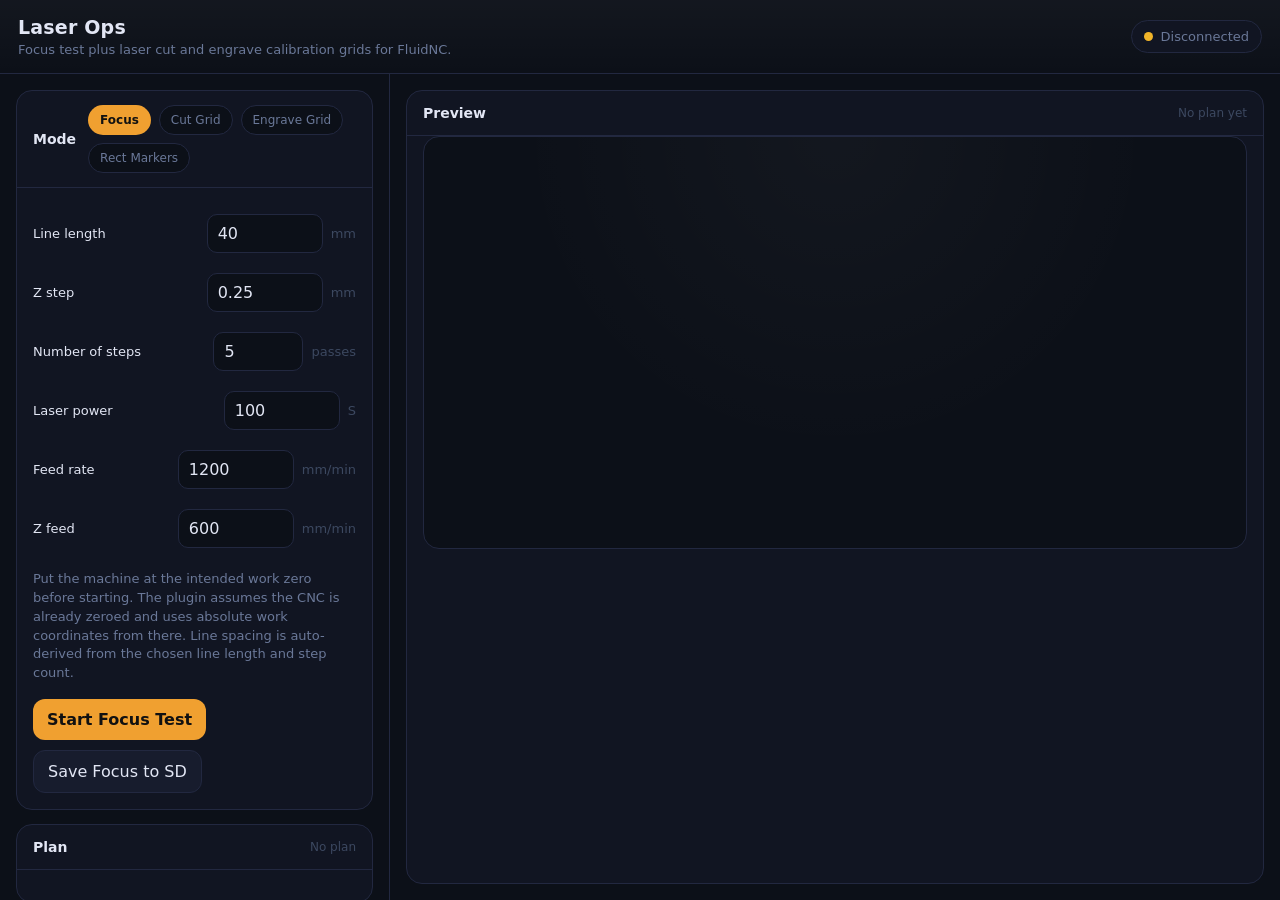
==== commit aee8e63c: "Refine rectangle calibration markers" ====
--- a/index.html
+++ b/index.html
@@ -26,6 +26,7 @@
             <button class="tab-btn active" id="tab-focus" data-tab="focus">Focus</button>
             <button class="tab-btn" id="tab-cut" data-tab="cut">Cut Grid</button>
             <button class="tab-btn" id="tab-engrave" data-tab="engrave">Engrave Grid</button>
+            <button class="tab-btn" id="tab-rect" data-tab="rect">Rect Markers</button>
           </div>
         </div>
         <div class="panel-body">
@@ -148,6 +149,36 @@
             <div class="action-bar">
               <button id="start-engrave-btn" class="primary-btn">Start Engrave Grid</button>
               <button id="save-engrave-btn" class="secondary-btn">Save Engrave to SD</button>
+            </div>
+          </div>
+
+          <div id="mode-rect" class="mode-panel" style="display:none">
+            <div class="param-row">
+              <span class="param-label">Width</span>
+              <div class="param-controls"><input id="rect-width" class="param-input" type="number" min="1" step="0.1" value="40"><span class="param-unit">mm</span></div>
+            </div>
+            <div class="param-row">
+              <span class="param-label">Height</span>
+              <div class="param-controls"><input id="rect-height" class="param-input" type="number" min="1" step="0.1" value="25"><span class="param-unit">mm</span></div>
+            </div>
+            <div class="param-row">
+              <span class="param-label">Corner marker</span>
+              <div class="param-controls"><input id="rect-marker" class="param-input" type="number" min="0.1" step="0.1" value="5"><span class="param-unit">mm</span></div>
+            </div>
+            <div class="param-row">
+              <span class="param-label">Power</span>
+              <div class="param-controls"><input id="rect-power" class="param-input" type="number" min="0" step="1" value="80"><span class="param-unit">S</span></div>
+            </div>
+            <div class="param-row">
+              <span class="param-label">Speed</span>
+              <div class="param-controls"><input id="rect-speed" class="param-input" type="number" min="1" step="1" value="1200"><span class="param-unit">mm/min</span></div>
+            </div>
+            <div class="hint">
+              Engraves four corner markers around a rectangle with the origin at the bottom-left corner.
+            </div>
+            <div class="action-bar">
+              <button id="start-rect-btn" class="primary-btn">Start Rect Markers</button>
+              <button id="save-rect-btn" class="secondary-btn">Save Rect to SD</button>
             </div>
           </div>
         </div>
@@ -223,6 +254,13 @@
     speedStep: 300,
     squareSize: 12,
     lineInterval: 0.5,
+  },
+  rect: {
+    width: 40,
+    height: 25,
+    marker: 5,
+    power: 80,
+    speed: 1200,
   }
 }
 
@@ -308,6 +346,16 @@
   if (prefix === 'cut') base.gap = Math.max(0, num('cut-gap', defaults.cut.gap))
   if (prefix === 'engrave') base.lineInterval = Math.max(0.05, num('engrave-line-interval', defaults.engrave.lineInterval))
   return base
+}
+
+function readRectParams() {
+  return {
+    width: Math.max(1, num('rect-width', defaults.rect.width)),
+    height: Math.max(1, num('rect-height', defaults.rect.height)),
+    marker: Math.max(0.1, num('rect-marker', defaults.rect.marker)),
+    power: Math.max(0, num('rect-power', defaults.rect.power)),
+    speed: Math.max(1, num('rect-speed', defaults.rect.speed)),
+  }
 }
 
 function buildPlan() {
@@ -349,6 +397,36 @@
   return { ...p, gap, cells, totalW: p.cols * p.squareSize + (p.cols - 1) * gap, totalH: p.rows * p.squareSize + (p.rows - 1) * gap }
 }
 
+function buildRectPlan() {
+  const p = readRectParams()
+  const diag = Math.sqrt(p.width * p.width + p.height * p.height)
+  return { ...p, diag }
+}
+
+function rectMarkerSegments(p) {
+  const m = Math.min(p.marker, p.width, p.height)
+  const diagLen = m * 0.7
+  const perpLen = m * 0.55
+  return [
+    { x: 0, y: 0, sx: 1, sy: 1, dx: diagLen, dy: diagLen },
+    { x: p.width, y: 0, sx: -1, sy: 1, dx: -diagLen, dy: diagLen },
+    { x: p.width, y: p.height, sx: -1, sy: -1, dx: -diagLen, dy: -diagLen },
+    { x: 0, y: p.height, sx: 1, sy: -1, dx: diagLen, dy: -diagLen },
+  ].map(corner => {
+    const perpX = -corner.sy
+    const perpY = corner.sx
+    return [
+      // Two short rectangle sides meeting at the corner.
+      [[corner.x, corner.y], [corner.x + corner.sx * m, corner.y]],
+      [[corner.x, corner.y], [corner.x, corner.y + corner.sy * m]],
+      // Short diagonal piece leaving the corner.
+      [[corner.x, corner.y], [corner.x + corner.dx, corner.y + corner.dy]],
+      // Short perpendicular tick crossing the diagonal at the corner.
+      [[corner.x - perpX * perpLen * 0.5, corner.y - perpY * perpLen * 0.5], [corner.x + perpX * perpLen * 0.5, corner.y + perpY * perpLen * 0.5]],
+    ]
+  }).flat()
+}
+
 function savePlan() {
   clearTimeout(state.saveTimer)
   state.saveTimer = setTimeout(async () => {
@@ -358,6 +436,7 @@
           focus: readParams(),
           cut: readGridParams('cut'),
           engrave: readGridParams('engrave'),
+          rect: readRectParams(),
           lastMode: state.mode,
         }
       })
@@ -389,6 +468,14 @@
   return lines
 }
 
+function textStrokeCommandsRight(text, rightEdge, y, scale, feed) {
+  const width = String(text).length * 6 * scale
+  return textStrokeCommands(text, rightEdge - width, y, scale, feed)
+}
+
+const GRID_GUTTER_X = 24
+const GRID_GUTTER_Y = 14
+
 function buildFocusGcode() {
   const p = buildPlan()
   const lines = ['(Laser Ops focus test)', 'G90 G21', 'M5', 'G0 X0 Y0']
@@ -403,81 +490,98 @@
   return lines.join('\n') + '\n'
 }
 
-function buildCutGcode() {
-  const p = buildGridPlan('cut')
-  const lines = ['(Laser Ops cut grid)', 'G90 G21', 'M5', 'G0 X0 Y0']
+function buildGridProgram(mode) {
+  const p = buildGridPlan(mode)
+  const lines = [
+    mode === 'cut' ? '(Laser Ops cut grid)' : '(Laser Ops engrave grid)',
+    'G90 G21',
+    'M5',
+    'G0 X0 Y0',
+  ]
   const stepX = p.squareSize + p.gap
   const stepY = p.squareSize + p.gap
-  const labelMargin = 10
-  const labelPower = 30
+  const labelMarginX = GRID_GUTTER_X
+  const labelMarginY = GRID_GUTTER_Y
+  const labelPower = 15
   for (let col = 0; col < p.cols; col++) {
-    const x = labelMargin + col * stepX
+    const x = labelMarginX + col * stepX
     lines.push('M5', `M4 S${labelPower}`)
-    lines.push(...textStrokeCommands(compactValue(p.powerStart + col * p.powerStep), x, labelMargin - 6, 2.2, 900))
+    lines.push(...textStrokeCommands(compactValue(p.powerStart + col * p.powerStep), x, labelMarginY - 10, 0.75, 1200))
     lines.push('M5')
   }
   for (let row = 0; row < p.rows; row++) {
-    const y = labelMargin + row * stepY + p.squareSize * 0.6
+    const y = labelMarginY + row * stepY + p.squareSize * 0.6
     lines.push('M5', `M4 S${labelPower}`)
-    lines.push(...textStrokeCommands(compactValue(p.speedStart + row * p.speedStep), labelMargin - 8, y, 2.2, 900))
+    lines.push(...textStrokeCommandsRight(compactValue(p.speedStart + row * p.speedStep), labelMarginX - 2, y, 0.75, 1200))
     lines.push('M5')
   }
   for (const cell of p.cells) {
-    const x = labelMargin + cell.col * stepX
-    const y = labelMargin + cell.row * stepY
+    const x = labelMarginX + cell.col * stepX
+    const y = labelMarginY + cell.row * stepY
     lines.push(`G0 X${fmt(x)} Y${fmt(y)}`)
     lines.push(`M4 S${Math.round(cell.power)}`)
     lines.push(`G1 F${Math.round(cell.speed)}`)
-    lines.push(`G1 X${fmt(x + p.squareSize)} Y${fmt(y)}`)
-    lines.push(`G1 X${fmt(x + p.squareSize)} Y${fmt(y + p.squareSize)}`)
-    lines.push(`G1 X${fmt(x)} Y${fmt(y + p.squareSize)}`)
-    lines.push(`G1 X${fmt(x)} Y${fmt(y)}`)
-    lines.push('M5')
-  }
-  lines.push('M5', 'M30')
-  return lines.join('\n') + '\n'
-}
-
-function buildEngraveGcode() {
-  const p = buildGridPlan('engrave')
-  const lines = ['(Laser Ops engrave grid)', 'G90 G21', 'M5', 'G0 X0 Y0']
-  const stepX = p.squareSize + p.gap
-  const stepY = p.squareSize + p.gap
-  const labelMargin = 10
-  const labelPower = 30
-  for (let col = 0; col < p.cols; col++) {
-    const x = labelMargin + col * stepX
-    lines.push('M5', `M4 S${labelPower}`)
-    lines.push(...textStrokeCommands(compactValue(p.powerStart + col * p.powerStep), x, labelMargin - 6, 2.2, 900))
-    lines.push('M5')
-  }
-  for (let row = 0; row < p.rows; row++) {
-    const y = labelMargin + row * stepY + p.squareSize * 0.6
-    lines.push('M5', `M4 S${labelPower}`)
-    lines.push(...textStrokeCommands(compactValue(p.speedStart + row * p.speedStep), labelMargin - 8, y, 2.2, 900))
-    lines.push('M5')
-  }
-  for (const cell of p.cells) {
-    const x = labelMargin + cell.col * stepX
-    const y = labelMargin + cell.row * stepY
-    lines.push(`G0 X${fmt(x)} Y${fmt(y)}`)
-    lines.push(`M4 S${Math.round(cell.power)}`)
-    for (let yy = y; yy <= y + p.squareSize + 1e-6; yy += p.lineInterval) {
-      lines.push(`G1 X${fmt(x + p.squareSize)} Y${fmt(yy)} F${Math.round(cell.speed)}`)
-      lines.push(`G1 X${fmt(x)} Y${fmt(yy)} F${Math.round(cell.speed)}`)
+    if (mode === 'cut') {
+      lines.push(`G1 X${fmt(x + p.squareSize)} Y${fmt(y)}`)
+      lines.push(`G1 X${fmt(x + p.squareSize)} Y${fmt(y + p.squareSize)}`)
+      lines.push(`G1 X${fmt(x)} Y${fmt(y + p.squareSize)}`)
+      lines.push(`G1 X${fmt(x)} Y${fmt(y)}`)
+    } else {
+      const steps = Math.max(1, Math.ceil(p.squareSize / p.lineInterval))
+      for (let i = 0; i <= steps; i++) {
+        const yy = y + Math.min(i * p.lineInterval, p.squareSize)
+        const dirRight = i % 2 === 0
+        const xEnd = dirRight ? x + p.squareSize : x
+        lines.push(`G1 X${fmt(xEnd)} Y${fmt(yy)} F${Math.round(cell.speed)}`)
+        if (i < steps) {
+          const nextY = y + Math.min((i + 1) * p.lineInterval, p.squareSize)
+          lines.push(`G0 Y${fmt(nextY)}`)
+        }
+      }
     }
     lines.push('M5')
   }
   lines.push('M5', 'M30')
-  return lines.join('\n') + '\n'
+  return { plan: p, lines }
+}
+
+function buildRectProgram() {
+  const p = buildRectPlan()
+  const lines = [
+    '(Laser Ops rectangle markers)',
+    'G90 G21',
+    'M5',
+    'G0 X0 Y0',
+    `M4 S${Math.round(p.power)}`,
+    `G1 F${Math.round(p.speed)}`,
+  ]
+  for (const [start, end] of rectMarkerSegments(p)) {
+    lines.push(`G0 X${fmt(start[0])} Y${fmt(start[1])}`)
+    lines.push(`M4 S${Math.round(p.power)}`)
+    lines.push(`G1 X${fmt(end[0])} Y${fmt(end[1])} F${Math.round(p.speed)}`)
+    lines.push('M5')
+  }
+
+  lines.push('M5', 'M30')
+  return { plan: p, diag: p.diag, lines }
 }
 
 async function saveCurrentModeToSd(mode) {
-  const content = mode === 'focus' ? buildFocusGcode() : mode === 'cut' ? buildCutGcode() : buildEngraveGcode()
+  const content = mode === 'focus'
+    ? buildFocusGcode()
+    : mode === 'rect'
+      ? buildRectProgram().lines.join('\n') + '\n'
+      : buildGridProgram(mode).lines.join('\n') + '\n'
   const path = `/sd/${fileNameForMode(mode)}`
   await call('writeFile', { path, content, fs: 'sd' })
   toast(`Saved to SD: ${path}`, 'ok')
   $('results').innerHTML = `<div class="result-line"><span class="result-label">Saved</span><span class="result-value">${path}</span></div>`
+}
+
+async function sendProgram(lines) {
+  for (const line of lines) {
+    await call('sendCommand', { command: line })
+  }
 }
 
 function loadParams(settings) {
@@ -506,10 +610,20 @@
   $('engrave-speed-step').value = engrave.speedStep
   $('engrave-square-size').value = engrave.squareSize
   $('engrave-line-interval').value = engrave.lineInterval
+  const rect = { ...defaults.rect, ...(settings?.rect || {}) }
+  $('rect-width').value = rect.width
+  $('rect-height').value = rect.height
+  $('rect-marker').value = rect.marker
+  $('rect-power').value = rect.power
+  $('rect-speed').value = rect.speed
 }
 
 function renderPlan() {
-  const plan = state.mode === 'focus' ? buildPlan() : buildGridPlan(state.mode)
+  const plan = state.mode === 'focus'
+    ? buildPlan()
+    : state.mode === 'rect'
+      ? buildRectPlan()
+      : buildGridPlan(state.mode)
   state.plan = plan
   if (state.mode === 'focus') {
     $('plan-summary').textContent = `${plan.stepCount} passes`
@@ -524,6 +638,19 @@
       <div class="pass-value">${fmt(p.z)} mm</div>
     </div>
     `).join('')
+  } else if (state.mode === 'rect') {
+    $('plan-summary').textContent = `Rectangle markers`
+    $('plan-detail').textContent = `W ${fmt(plan.width)} mm, H ${fmt(plan.height)} mm, diagonal ${fmt(plan.diag)} mm`
+    $('pass-list').innerHTML = `
+      <div class="pass-row done">
+        <div class="pass-dot"></div>
+        <div class="pass-main">
+          <div class="pass-title">Corner markers</div>
+          <div class="pass-meta">Marker length ${fmt(plan.marker)} mm, power ${plan.power}, speed ${plan.speed} mm/min</div>
+        </div>
+        <div class="pass-value">4 corners</div>
+      </div>
+    `
   } else {
     $('plan-summary').textContent = `${plan.rows} × ${plan.cols} cells`
     $('plan-detail').textContent = state.mode === 'cut'
@@ -549,6 +676,7 @@
     `
   }
   if (state.mode === 'focus') drawPreview()
+  else if (state.mode === 'rect') drawRectPreview()
   else drawGridPreview(state.mode)
 }
 
@@ -629,6 +757,8 @@
   const square = plan.squareSize * scale
   const gap = plan.gap * scale
   const textScale = Math.max(1.1, scale * 0.45)
+  const gridX = ox + GRID_GUTTER_X
+  const gridY = oy + GRID_GUTTER_Y
 
   ctx.strokeStyle = getComputedStyle(document.documentElement).getPropertyValue('--border-strong').trim() || 'rgba(255,255,255,0.15)'
   ctx.fillStyle = 'rgba(255,255,255,0.04)'
@@ -640,17 +770,17 @@
 
   ctx.fillStyle = 'rgba(106,120,152,0.95)'
   ctx.font = '12px ui-sans-serif, system-ui, sans-serif'
-  ctx.fillText('Power axis', ox + square / 2, oy - 12)
+  ctx.fillText('Power axis', gridX + square / 2, gridY - 12)
   ctx.save()
-  ctx.translate(8, oy + square / 2)
+  ctx.translate(8, gridY + square / 2)
   ctx.rotate(-Math.PI / 2)
   ctx.fillText('Speed axis', 0, 0)
   ctx.restore()
 
   for (const cell of plan.cells) {
     const origin = {
-      x: ox + cell.col * (square + gap),
-      y: oy + cell.row * (square + gap),
+      x: gridX + cell.col * (square + gap),
+      y: gridY + cell.row * (square + gap),
     }
     ctx.fillStyle = cell === activeCell ? 'rgba(240,160,48,0.22)' : 'rgba(255,255,255,0.03)'
     ctx.strokeStyle = cell === activeCell ? 'rgba(240,160,48,1)' : 'rgba(226,230,244,0.6)'
@@ -662,23 +792,93 @@
   }
 
   for (let col = 0; col < plan.cols; col++) {
-    const v = fmt(plan.powerStart + col * plan.powerStep)
-    const x = ox + col * (square + gap)
+    const v = compactValue(plan.powerStart + col * plan.powerStep)
+    const x = gridX + col * (square + gap)
     ctx.strokeStyle = 'rgba(226,230,244,0.85)'
-    drawTextStroke(ctx, v, x + 1, oy - 6, textScale, 1.2)
+    drawTextStroke(ctx, v, x + 1, gridY - 12, textScale, 1.2)
   }
   for (let row = 0; row < plan.rows; row++) {
-    const v = fmt(plan.speedStart + row * plan.speedStep)
-    const y = oy + row * (square + gap) + square * 0.58
+    const v = compactValue(plan.speedStart + row * plan.speedStep)
+    const y = gridY + row * (square + gap) + square * 0.58
     ctx.strokeStyle = 'rgba(226,230,244,0.85)'
-    drawTextStroke(ctx, v, 0, y, textScale, 1.2)
-  }
+    drawTextStroke(ctx, v, gridX - 40, y, textScale, 1.2)
+  }
+
+  ctx.strokeStyle = 'rgba(34,197,94,0.95)'
+  ctx.fillStyle = 'rgba(34,197,94,0.95)'
+  ctx.lineWidth = 2
+  ctx.beginPath()
+  ctx.moveTo(ox - 6, oy)
+  ctx.lineTo(ox + 6, oy)
+  ctx.moveTo(ox, oy - 6)
+  ctx.lineTo(ox, oy + 6)
+  ctx.stroke()
+  ctx.font = '12px ui-sans-serif, system-ui, sans-serif'
+  ctx.fillText('(0,0)', ox + 10, oy - 8)
 
   ctx.fillStyle = 'rgba(106,120,152,0.95)'
-  ctx.fillText(mode === 'cut' ? 'Cut squares' : 'Filled engrave squares', ox + plan.totalW * scale * 0.5 - 40, h - 12)
+  ctx.fillText(mode === 'cut' ? 'Cut squares' : 'Filled engrave squares', gridX + plan.totalW * scale * 0.5 - 40, h - 12)
+}
+
+function drawRectPreview() {
+  const canvas = $('preview')
+  const wrap = canvas.parentElement
+  const w = wrap.clientWidth || 320
+  const h = wrap.clientHeight || 320
+  const dpr = window.devicePixelRatio || 1
+  canvas.width = Math.max(1, Math.floor(w * dpr))
+  canvas.height = Math.max(1, Math.floor(h * dpr))
+  canvas.style.width = `${w}px`
+  canvas.style.height = `${h}px`
+  const ctx = canvas.getContext('2d')
+  ctx.setTransform(dpr, 0, 0, dpr, 0, 0)
+  ctx.clearRect(0, 0, w, h)
+
+  const p = buildRectPlan()
+  const pad = 28
+  const scale = Math.min((w - pad * 2) / (p.width + 24), (h - pad * 2) / (p.height + 24))
+  const ox = pad + 12
+  const oy = pad + 18
+  const rectX = ox + 24
+  const rectY = oy + 14
+
+  ctx.strokeStyle = getComputedStyle(document.documentElement).getPropertyValue('--border-strong').trim() || 'rgba(255,255,255,0.15)'
+  ctx.fillStyle = 'rgba(255,255,255,0.04)'
+  ctx.lineWidth = 1
+  ctx.beginPath()
+  ctx.roundRect(12, 12, w - 24, h - 24, 16)
+  ctx.fill()
+  ctx.stroke()
+
+  ctx.strokeStyle = 'rgba(226,230,244,0.65)'
+  ctx.lineWidth = 2
+  ctx.strokeRect(rectX, rectY, p.width * scale, p.height * scale)
+
+  ctx.strokeStyle = 'rgba(34,197,94,0.95)'
+  ctx.lineWidth = 2
+  const markerScale = scale
+  const corners = rectMarkerSegments({
+    width: p.width * markerScale,
+    height: p.height * markerScale,
+    marker: p.marker * markerScale,
+  }).map(([start, end]) => [
+    [rectX + start[0], rectY + start[1]],
+    [rectX + end[0], rectY + end[1]],
+  ])
+  for (const [start, end] of corners) {
+    ctx.beginPath()
+    ctx.moveTo(start[0], start[1])
+    ctx.lineTo(end[0], end[1])
+    ctx.stroke()
+  }
+  ctx.fillStyle = 'rgba(34,197,94,0.95)'
+  ctx.font = '12px ui-sans-serif, system-ui, sans-serif'
+  ctx.fillText('(0,0)', rectX + 10, rectY - 8)
+  ctx.fillText(`Diagonal ${Math.sqrt(p.width * p.width + p.height * p.height).toFixed(3)} mm`, rectX, rectY + p.height * scale + 22)
 }
 
 function drawPreview(activeIndex = -1) {
+  if (state.mode === 'rect') return drawRectPreview()
   const canvas = $('preview')
   const wrap = canvas.parentElement
   const w = wrap.clientWidth || 320
@@ -769,6 +969,7 @@
   state.running = true
   state.abort = false
   $('start-focus-btn').style.display = 'none'
+  $('start-rect-btn').style.display = 'none'
   $('abort-btn').style.display = ''
   $('reset-btn').style.display = 'none'
   $('results').innerHTML = '<div class="result-line"><span class="result-label">Status</span><span class="result-value">Running focus test</span></div>'
@@ -813,12 +1014,14 @@
     $('abort-btn').style.display = 'none'
     $('reset-btn').style.display = ''
     $('start-focus-btn').style.display = ''
+    $('start-rect-btn').style.display = ''
     drawPreview()
   }
 }
 
 async function startCutGrid() {
-  const plan = buildGridPlan('cut')
+  const program = buildGridProgram('cut')
+  const plan = program.plan
   state.plan = plan
   state.mode = 'cut'
   renderPlan()
@@ -828,30 +1031,12 @@
   $('start-focus-btn').style.display = 'none'
   $('start-cut-btn').style.display = 'none'
   $('start-engrave-btn').style.display = 'none'
+  $('start-rect-btn').style.display = 'none'
   $('abort-btn').style.display = ''
   $('reset-btn').style.display = 'none'
   $('results').innerHTML = '<div class="result-line"><span class="result-label">Status</span><span class="result-value">Running cut grid</span></div>'
   try {
-    await call('sendCommand', { command: 'G90 G21' })
-    await call('sendCommand', { command: 'M5' })
-    await call('sendCommand', { command: 'G0 X0 Y0' })
-    const stepX = plan.squareSize + plan.gap
-    const stepY = plan.squareSize + plan.gap
-    const labelMargin = 10
-    await engraveGridLabels('cut', plan, labelMargin, labelMargin)
-    for (const cell of plan.cells) {
-      if (state.abort) throw new Error('Aborted')
-      setPassState(cell.row * plan.cols + cell.col, 'active', `S ${fmt(cell.power)} / F ${fmt(cell.speed)}`)
-      drawGridPreview('cut', cell)
-      const ox = labelMargin + cell.col * stepX
-      const oy = labelMargin + cell.row * stepY
-      await call('sendCommand', { command: `G0 X${fmt(ox)} Y${fmt(oy)}` })
-      await call('sendCommand', { command: `M4 S${Math.round(cell.power)}` })
-      await call('sendCommand', { command: `G1 F${Math.round(cell.speed)}` })
-      await cutSquarePath(ox, oy, plan.squareSize, cell.speed)
-      await call('sendCommand', { command: 'M5' })
-      setPassState(cell.row * plan.cols + cell.col, 'done', `S ${fmt(cell.power)} / F ${fmt(cell.speed)}`)
-    }
+    await sendProgram(program.lines)
     $('results').innerHTML = `<div class="result-line"><span class="result-label">Cells</span><span class="result-value">${plan.cells.length}</span></div>`
     toast('Cut grid complete', 'ok')
   } catch (err) {
@@ -864,6 +1049,7 @@
     $('start-focus-btn').style.display = ''
     $('start-cut-btn').style.display = ''
     $('start-engrave-btn').style.display = ''
+    $('start-rect-btn').style.display = ''
     drawGridPreview('cut')
   }
 }
@@ -876,7 +1062,8 @@
 }
 
 async function startEngraveGrid() {
-  const plan = buildGridPlan('engrave')
+  const program = buildGridProgram('engrave')
+  const plan = program.plan
   state.plan = plan
   state.mode = 'engrave'
   renderPlan()
@@ -886,29 +1073,12 @@
   $('start-focus-btn').style.display = 'none'
   $('start-cut-btn').style.display = 'none'
   $('start-engrave-btn').style.display = 'none'
+  $('start-rect-btn').style.display = 'none'
   $('abort-btn').style.display = ''
   $('reset-btn').style.display = 'none'
   $('results').innerHTML = '<div class="result-line"><span class="result-label">Status</span><span class="result-value">Running engrave grid</span></div>'
   try {
-    await call('sendCommand', { command: 'G90 G21' })
-    await call('sendCommand', { command: 'M5' })
-    await call('sendCommand', { command: 'G0 X0 Y0' })
-    const stepX = plan.squareSize + plan.gap
-    const stepY = plan.squareSize + plan.gap
-    const labelMargin = 10
-    await engraveGridLabels('engrave', plan, labelMargin, labelMargin)
-    for (const cell of plan.cells) {
-      if (state.abort) throw new Error('Aborted')
-      setPassState(cell.row * plan.cols + cell.col, 'active', `S ${fmt(cell.power)} / F ${fmt(cell.speed)}`)
-      drawGridPreview('engrave', cell)
-      const ox = labelMargin + cell.col * stepX
-      const oy = labelMargin + cell.row * stepY
-      await call('sendCommand', { command: `G0 X${fmt(ox)} Y${fmt(oy)}` })
-      await call('sendCommand', { command: `M4 S${Math.round(cell.power)}` })
-      await engraveFilledSquare(ox, oy, plan.squareSize, plan.lineInterval, cell.speed)
-      await call('sendCommand', { command: 'M5' })
-      setPassState(cell.row * plan.cols + cell.col, 'done', `S ${fmt(cell.power)} / F ${fmt(cell.speed)}`)
-    }
+    await sendProgram(program.lines)
     $('results').innerHTML = `<div class="result-line"><span class="result-label">Cells</span><span class="result-value">${plan.cells.length}</span></div>`
     toast('Engrave grid complete', 'ok')
   } catch (err) {
@@ -921,7 +1091,42 @@
     $('start-focus-btn').style.display = ''
     $('start-cut-btn').style.display = ''
     $('start-engrave-btn').style.display = ''
+    $('start-rect-btn').style.display = ''
     drawGridPreview('engrave')
+  }
+}
+
+async function startRectMarkers() {
+  const program = buildRectProgram()
+  state.plan = program.plan
+  state.mode = 'rect'
+  renderPlan()
+  if (state.running) return
+  state.running = true
+  state.abort = false
+  $('start-focus-btn').style.display = 'none'
+  $('start-cut-btn').style.display = 'none'
+  $('start-engrave-btn').style.display = 'none'
+  $('start-rect-btn').style.display = 'none'
+  $('abort-btn').style.display = ''
+  $('reset-btn').style.display = 'none'
+  $('results').innerHTML = '<div class="result-line"><span class="result-label">Status</span><span class="result-value">Running rectangle markers</span></div>'
+  try {
+    await sendProgram(program.lines)
+    $('results').innerHTML = `<div class="result-line"><span class="result-label">Diagonal</span><span class="result-value">${program.diag.toFixed(3)} mm</span></div>`
+    toast('Rectangle markers complete', 'ok')
+  } catch (err) {
+    toast(err.message || 'Rectangle markers failed', 'err')
+    try { await call('sendCommand', { command: 'M5' }) } catch (_) {}
+  } finally {
+    state.running = false
+    $('abort-btn').style.display = 'none'
+    $('reset-btn').style.display = ''
+    $('start-focus-btn').style.display = ''
+    $('start-cut-btn').style.display = ''
+    $('start-engrave-btn').style.display = ''
+    $('start-rect-btn').style.display = ''
+    drawRectPreview()
   }
 }
 
@@ -940,12 +1145,12 @@
 }
 
 async function engraveGridLabels(mode, plan, originX, originY) {
-  const labelPower = 30
+  const labelPower = 15
   const labelFeed = 900
-  const size = 2.2
+  const size = 0.75
   const gap = plan.gap ?? 3
-  const topY = originY - 6
-  const leftX = originX - 8
+  const topY = originY - 10
+  const leftX = originX - 2
   for (let col = 0; col < plan.cols; col++) {
     const x = originX + col * (plan.squareSize + gap)
     await drawStrokeGcodeTop(compactValue(plan.powerStart + col * plan.powerStep), x, topY, size, labelFeed, labelPower)
@@ -972,7 +1177,8 @@
 }
 
 async function drawStrokeGcodeLeft(text, x, y, scale, feed, power) {
-  let cursor = x
+  const width = String(text).length * 6 * scale
+  let cursor = x - width
   for (const ch of String(text)) {
     const glyph = fontGlyph(ch)
     for (const seg of glyph) {
@@ -1002,7 +1208,7 @@
 
 function activateTab(tab) {
   state.mode = tab
-  for (const t of ['focus', 'cut', 'engrave']) {
+  for (const t of ['focus', 'cut', 'engrave', 'rect']) {
     $(`tab-${t}`).classList.toggle('active', t === tab)
     $(`mode-${t}`).style.display = t === tab ? '' : 'none'
   }
@@ -1010,7 +1216,7 @@
 }
 
 function hookInputs() {
-  for (const id of ['line-length', 'z-step', 'step-count', 'laser-power', 'feed-rate', 'z-feed', 'cut-cols', 'cut-rows', 'cut-power-start', 'cut-power-step', 'cut-speed-start', 'cut-speed-step', 'cut-square-size', 'cut-gap', 'engrave-cols', 'engrave-rows', 'engrave-power-start', 'engrave-power-step', 'engrave-speed-start', 'engrave-speed-step', 'engrave-square-size', 'engrave-line-interval']) {
+  for (const id of ['line-length', 'z-step', 'step-count', 'laser-power', 'feed-rate', 'z-feed', 'cut-cols', 'cut-rows', 'cut-power-start', 'cut-power-step', 'cut-speed-start', 'cut-speed-step', 'cut-square-size', 'cut-gap', 'engrave-cols', 'engrave-rows', 'engrave-power-start', 'engrave-power-step', 'engrave-speed-start', 'engrave-speed-step', 'engrave-square-size', 'engrave-line-interval', 'rect-width', 'rect-height', 'rect-marker', 'rect-power', 'rect-speed']) {
     $(id).addEventListener('input', () => {
       renderPlan()
       savePlan()
@@ -1022,9 +1228,11 @@
   $('save-cut-btn').addEventListener('click', () => saveCurrentModeToSd('cut'))
   $('start-engrave-btn').addEventListener('click', startEngraveGrid)
   $('save-engrave-btn').addEventListener('click', () => saveCurrentModeToSd('engrave'))
+  $('start-rect-btn').addEventListener('click', startRectMarkers)
+  $('save-rect-btn').addEventListener('click', () => saveCurrentModeToSd('rect'))
   $('abort-btn').addEventListener('click', abortFocus)
   $('reset-btn').addEventListener('click', resetView)
-  for (const t of ['focus', 'cut', 'engrave']) {
+  for (const t of ['focus', 'cut', 'engrave', 'rect']) {
     $(`tab-${t}`).addEventListener('click', () => activateTab(t))
   }
   window.addEventListener('resize', () => drawPreview())
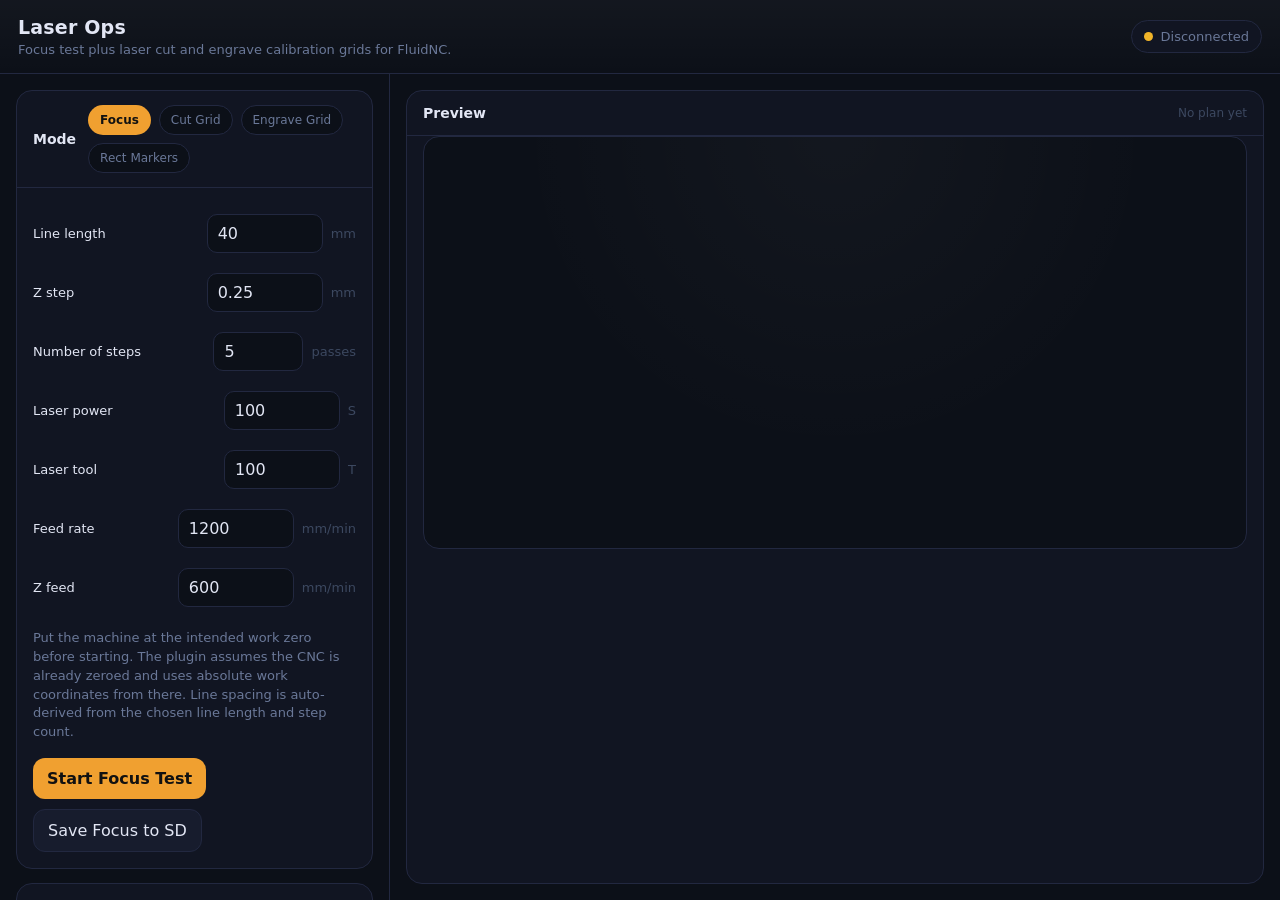
==== commit edbf0a86: "Add configurable laser tool change" ====
--- a/index.html
+++ b/index.html
@@ -48,6 +48,10 @@
             <div class="param-controls"><input id="laser-power" class="param-input" type="number" min="0" step="1" value="100"><span class="param-unit">S</span></div>
           </div>
           <div class="param-row">
+            <span class="param-label">Laser tool</span>
+            <div class="param-controls"><input id="laser-tool" class="param-input" type="number" min="0" step="1" value="100"><span class="param-unit">T</span></div>
+          </div>
+          <div class="param-row">
             <span class="param-label">Feed rate</span>
             <div class="param-controls"><input id="feed-rate" class="param-input" type="number" min="1" step="1" value="1200"><span class="param-unit">mm/min</span></div>
           </div>
@@ -233,6 +237,7 @@
   zStep: 0.25,
   stepCount: 5,
   laserPower: 100,
+  laserTool: 100,
   feedRate: 1200,
   zFeed: 600,
   cut: {
@@ -326,11 +331,12 @@
   const zStep = Math.max(0.001, Math.abs(num('z-step', defaults.zStep)))
   const stepCount = Math.max(1, Math.round(num('step-count', defaults.stepCount)))
   const laserPower = Math.max(0, num('laser-power', defaults.laserPower))
+  const laserTool = Math.max(0, Math.round(num('laser-tool', defaults.laserTool)))
   const feedRate = Math.max(1, num('feed-rate', defaults.feedRate))
   const zFeed = Math.max(1, num('z-feed', defaults.zFeed))
   const linePitch = stepCount > 1 ? clamp(lineLength / stepCount, 1, 20) : 0
 
-  return { lineLength, zStep, stepCount, laserPower, feedRate, zFeed, linePitch }
+  return { lineLength, zStep, stepCount, laserPower, laserTool, feedRate, zFeed, linePitch }
 }
 
 function readGridParams(prefix) {
@@ -427,6 +433,10 @@
   }).flat()
 }
 
+function laserToolProgramLines(tool) {
+  return tool > 0 ? [`T${Math.round(tool)} M6`] : []
+}
+
 function savePlan() {
   clearTimeout(state.saveTimer)
   state.saveTimer = setTimeout(async () => {
@@ -478,7 +488,7 @@
 
 function buildFocusGcode() {
   const p = buildPlan()
-  const lines = ['(Laser Ops focus test)', 'G90 G21', 'M5', 'G0 X0 Y0']
+  const lines = ['(Laser Ops focus test)', 'G90 G21', ...laserToolProgramLines(p.laserTool), 'M5', 'G0 X0 Y0']
   for (const pass of p.passes) {
     lines.push(`G0 X${fmt(pass.startX)} Y${fmt(pass.y)}`)
     lines.push(`G1 Z${fmt(pass.z)} F${fmt(p.zFeed)}`)
@@ -492,9 +502,11 @@
 
 function buildGridProgram(mode) {
   const p = buildGridPlan(mode)
+  const tool = readParams().laserTool
   const lines = [
     mode === 'cut' ? '(Laser Ops cut grid)' : '(Laser Ops engrave grid)',
     'G90 G21',
+    ...laserToolProgramLines(tool),
     'M5',
     'G0 X0 Y0',
   ]
@@ -550,6 +562,7 @@
   const lines = [
     '(Laser Ops rectangle markers)',
     'G90 G21',
+    ...laserToolProgramLines(readParams().laserTool),
     'M5',
     'G0 X0 Y0',
     `M4 S${Math.round(p.power)}`,
@@ -590,6 +603,7 @@
   $('z-step').value = focus.zStep
   $('step-count').value = focus.stepCount
   $('laser-power').value = focus.laserPower
+  $('laser-tool').value = focus.laserTool
   $('feed-rate').value = focus.feedRate
   $('z-feed').value = focus.zFeed
   const cut = { ...defaults.cut, ...(settings?.cut || {}) }
@@ -976,6 +990,7 @@
 
   try {
     await call('sendCommand', { command: 'G90 G21' })
+    for (const line of laserToolProgramLines(plan.laserTool)) await call('sendCommand', { command: line })
     await call('sendCommand', { command: 'M5' })
     await call('sendCommand', { command: 'G0 X0 Y0' })
 
@@ -1216,7 +1231,7 @@
 }
 
 function hookInputs() {
-  for (const id of ['line-length', 'z-step', 'step-count', 'laser-power', 'feed-rate', 'z-feed', 'cut-cols', 'cut-rows', 'cut-power-start', 'cut-power-step', 'cut-speed-start', 'cut-speed-step', 'cut-square-size', 'cut-gap', 'engrave-cols', 'engrave-rows', 'engrave-power-start', 'engrave-power-step', 'engrave-speed-start', 'engrave-speed-step', 'engrave-square-size', 'engrave-line-interval', 'rect-width', 'rect-height', 'rect-marker', 'rect-power', 'rect-speed']) {
+  for (const id of ['line-length', 'z-step', 'step-count', 'laser-power', 'laser-tool', 'feed-rate', 'z-feed', 'cut-cols', 'cut-rows', 'cut-power-start', 'cut-power-step', 'cut-speed-start', 'cut-speed-step', 'cut-square-size', 'cut-gap', 'engrave-cols', 'engrave-rows', 'engrave-power-start', 'engrave-power-step', 'engrave-speed-start', 'engrave-speed-step', 'engrave-square-size', 'engrave-line-interval', 'rect-width', 'rect-height', 'rect-marker', 'rect-power', 'rect-speed']) {
     $(id).addEventListener('input', () => {
       renderPlan()
       savePlan()
